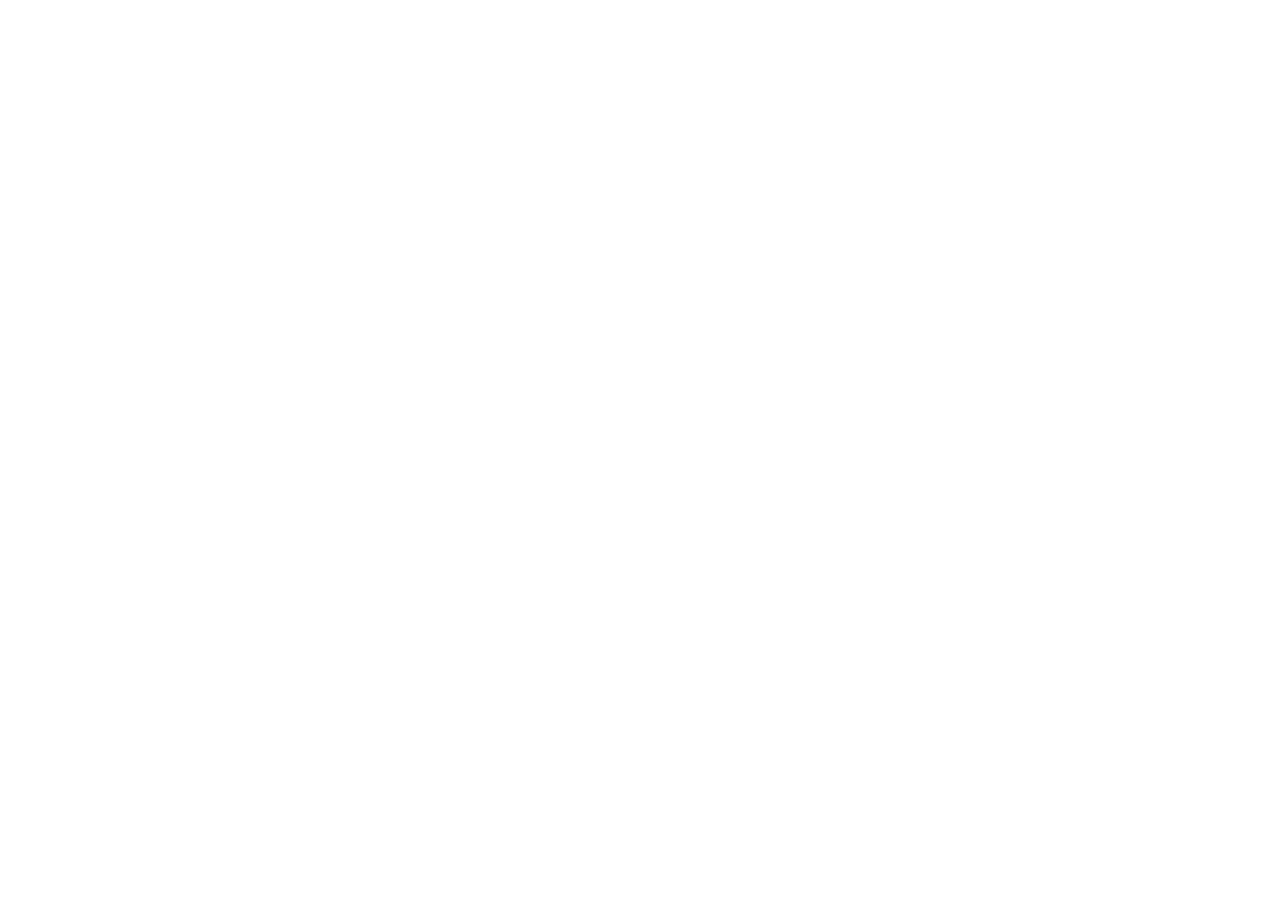
==== index.html @ 82931f69 "dwa" ====
<!DOCTYPE html>
<html lang="en">
<head>
    <meta charset="UTF-8">
    <meta name="viewport" content="width=device-width, initial-scale=1.0">
    <title>Document</title>
</head>
<body>
    
</body>
</html>
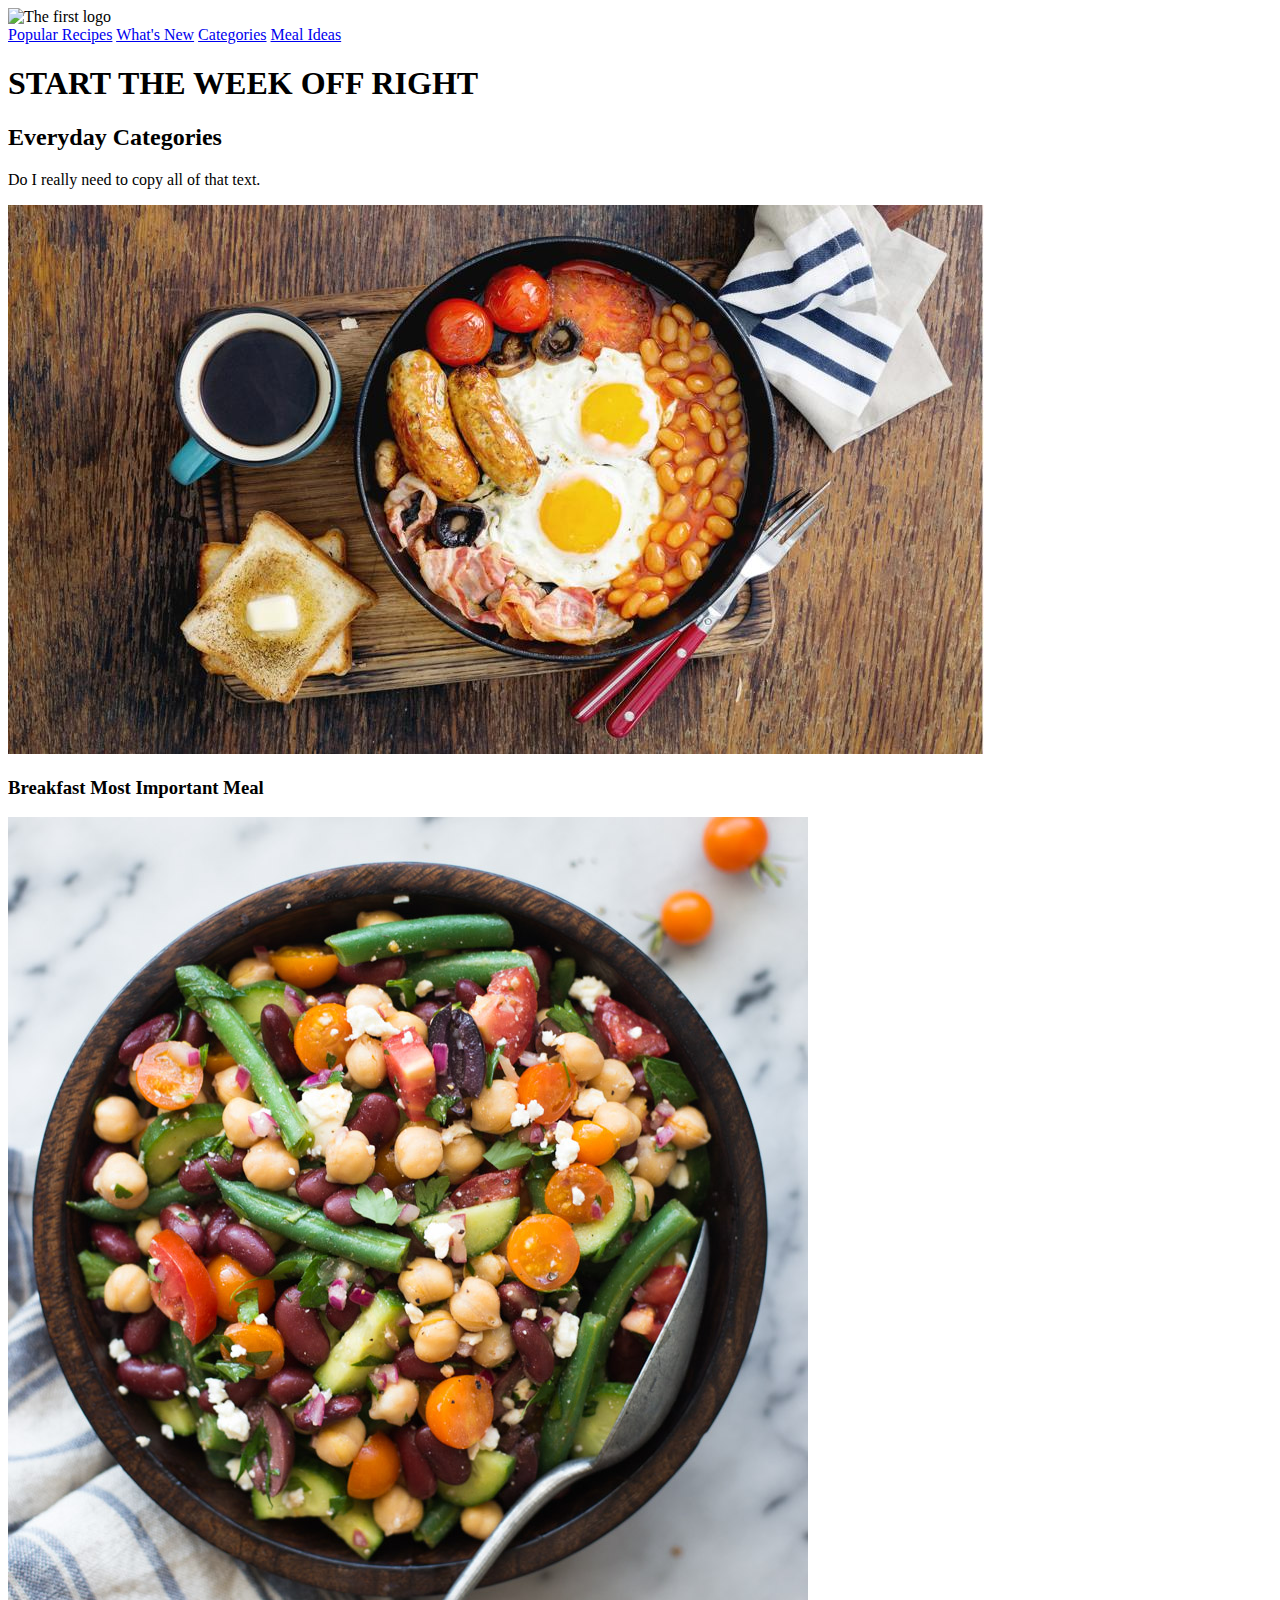
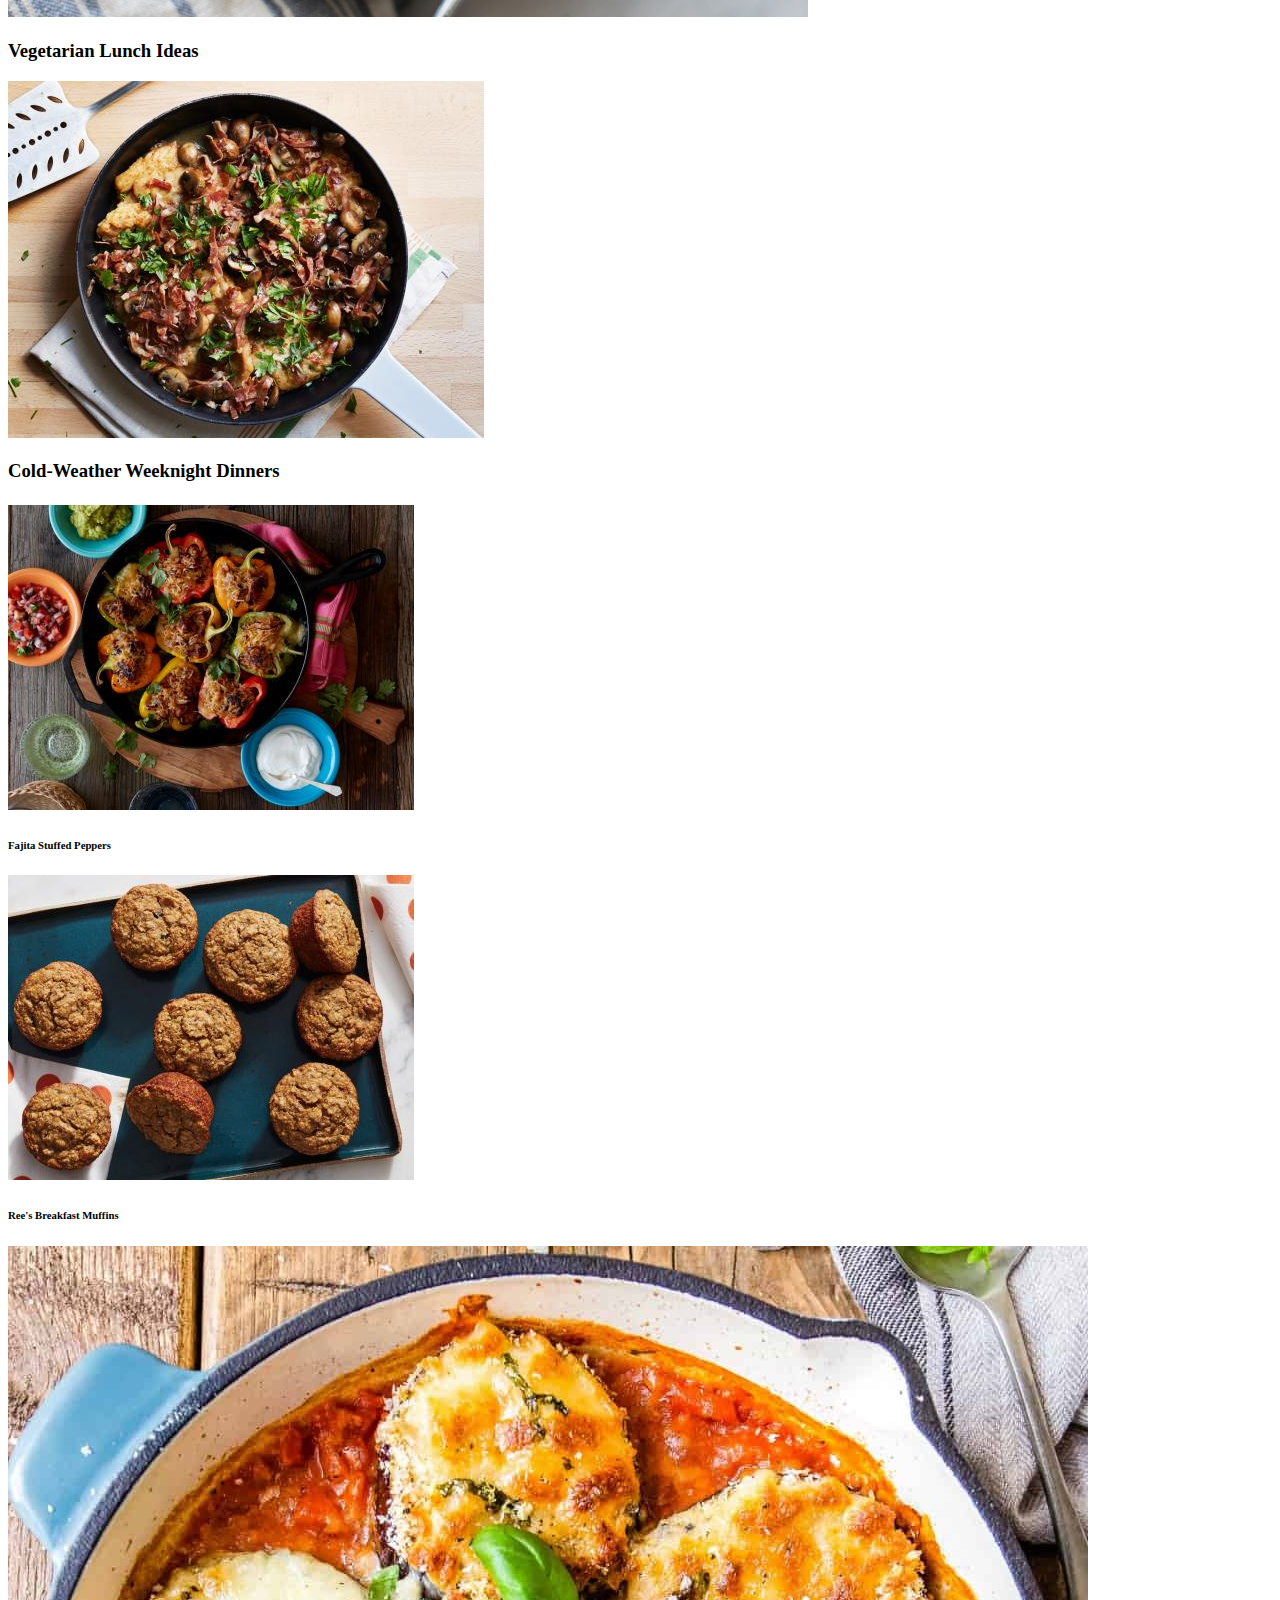
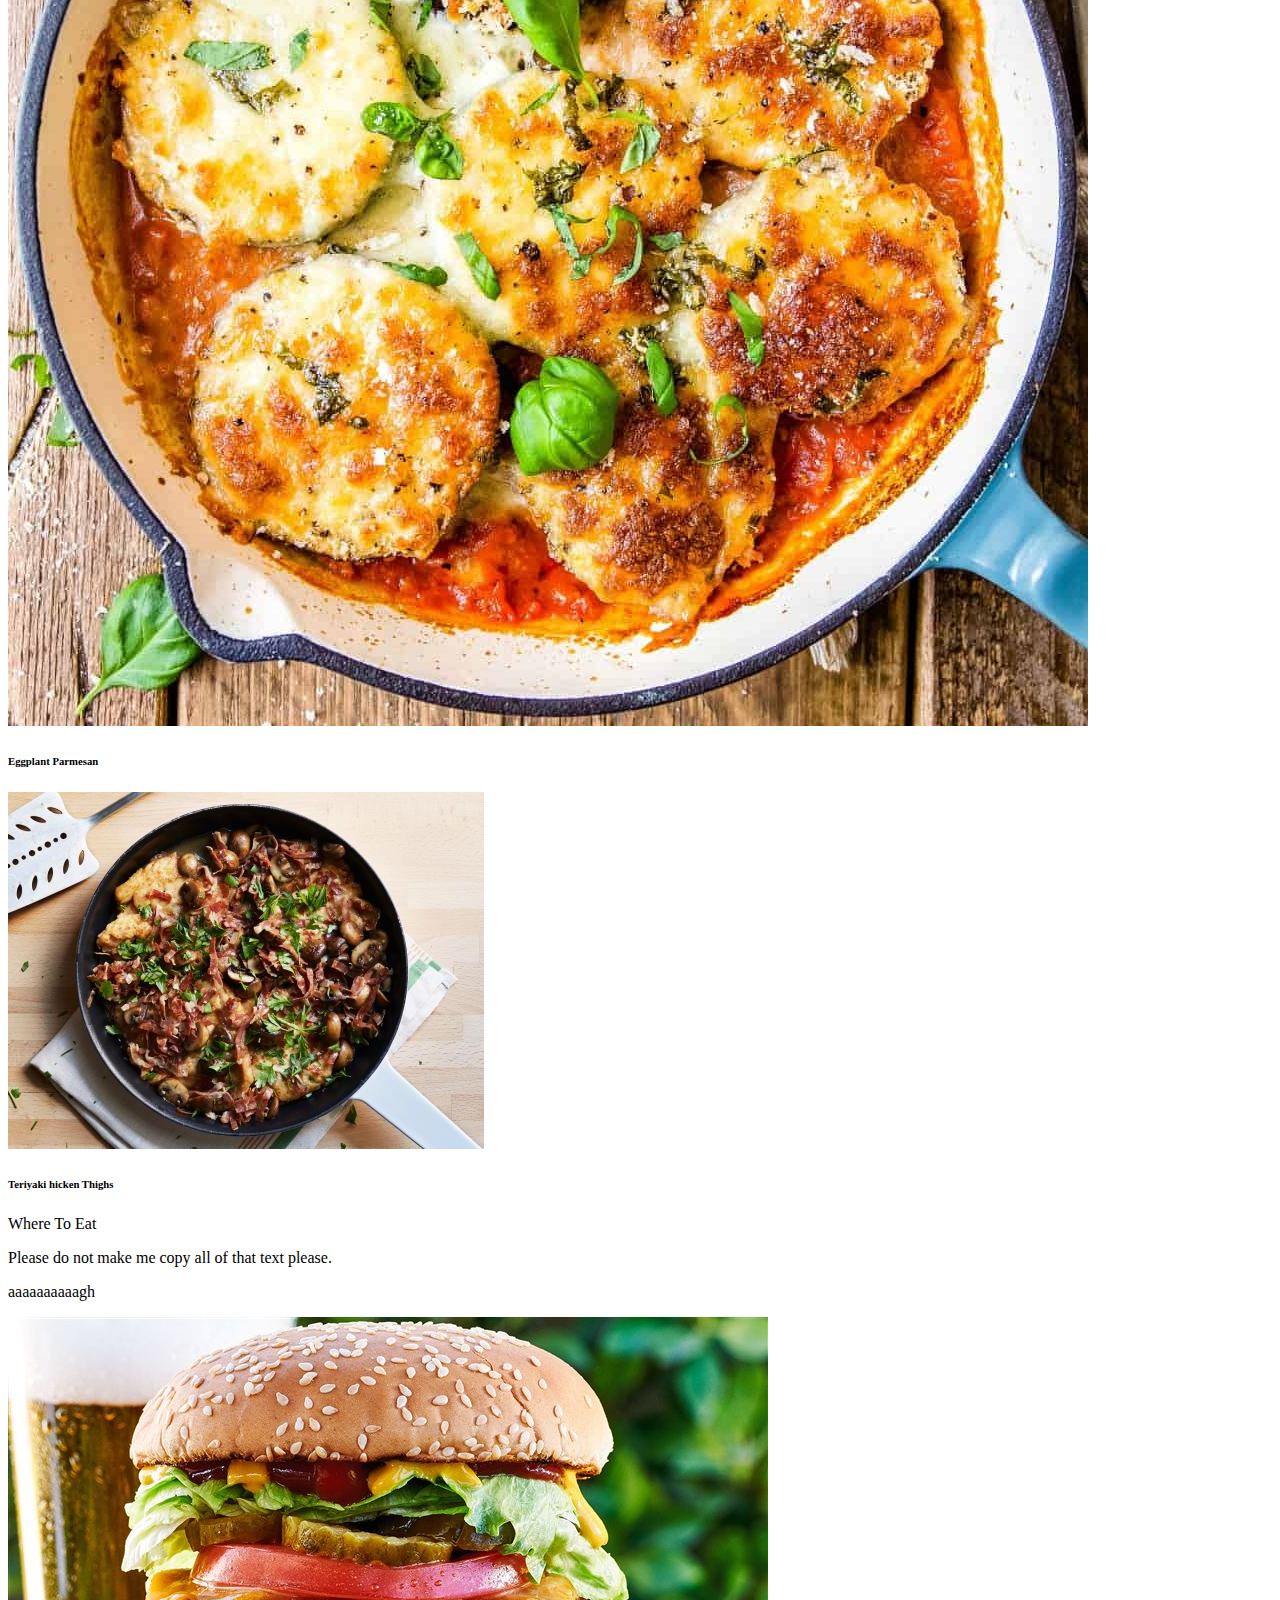
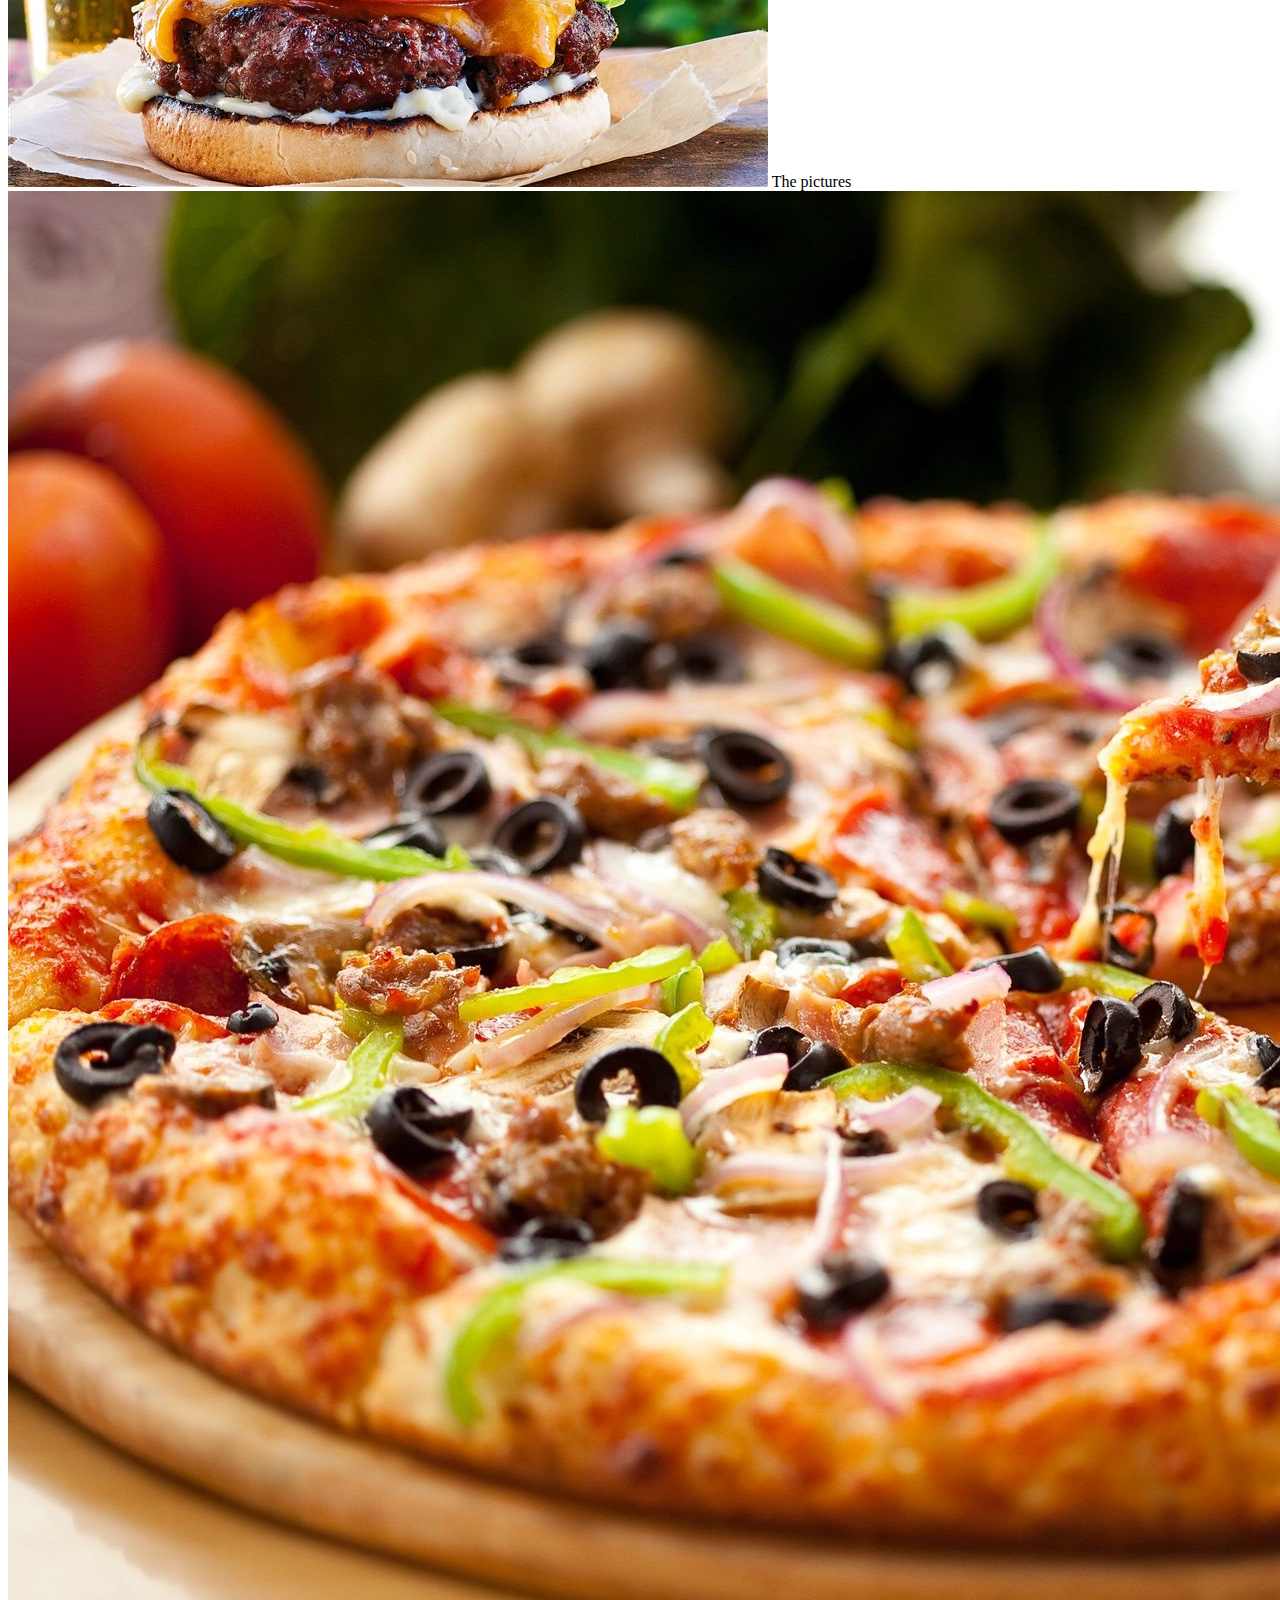
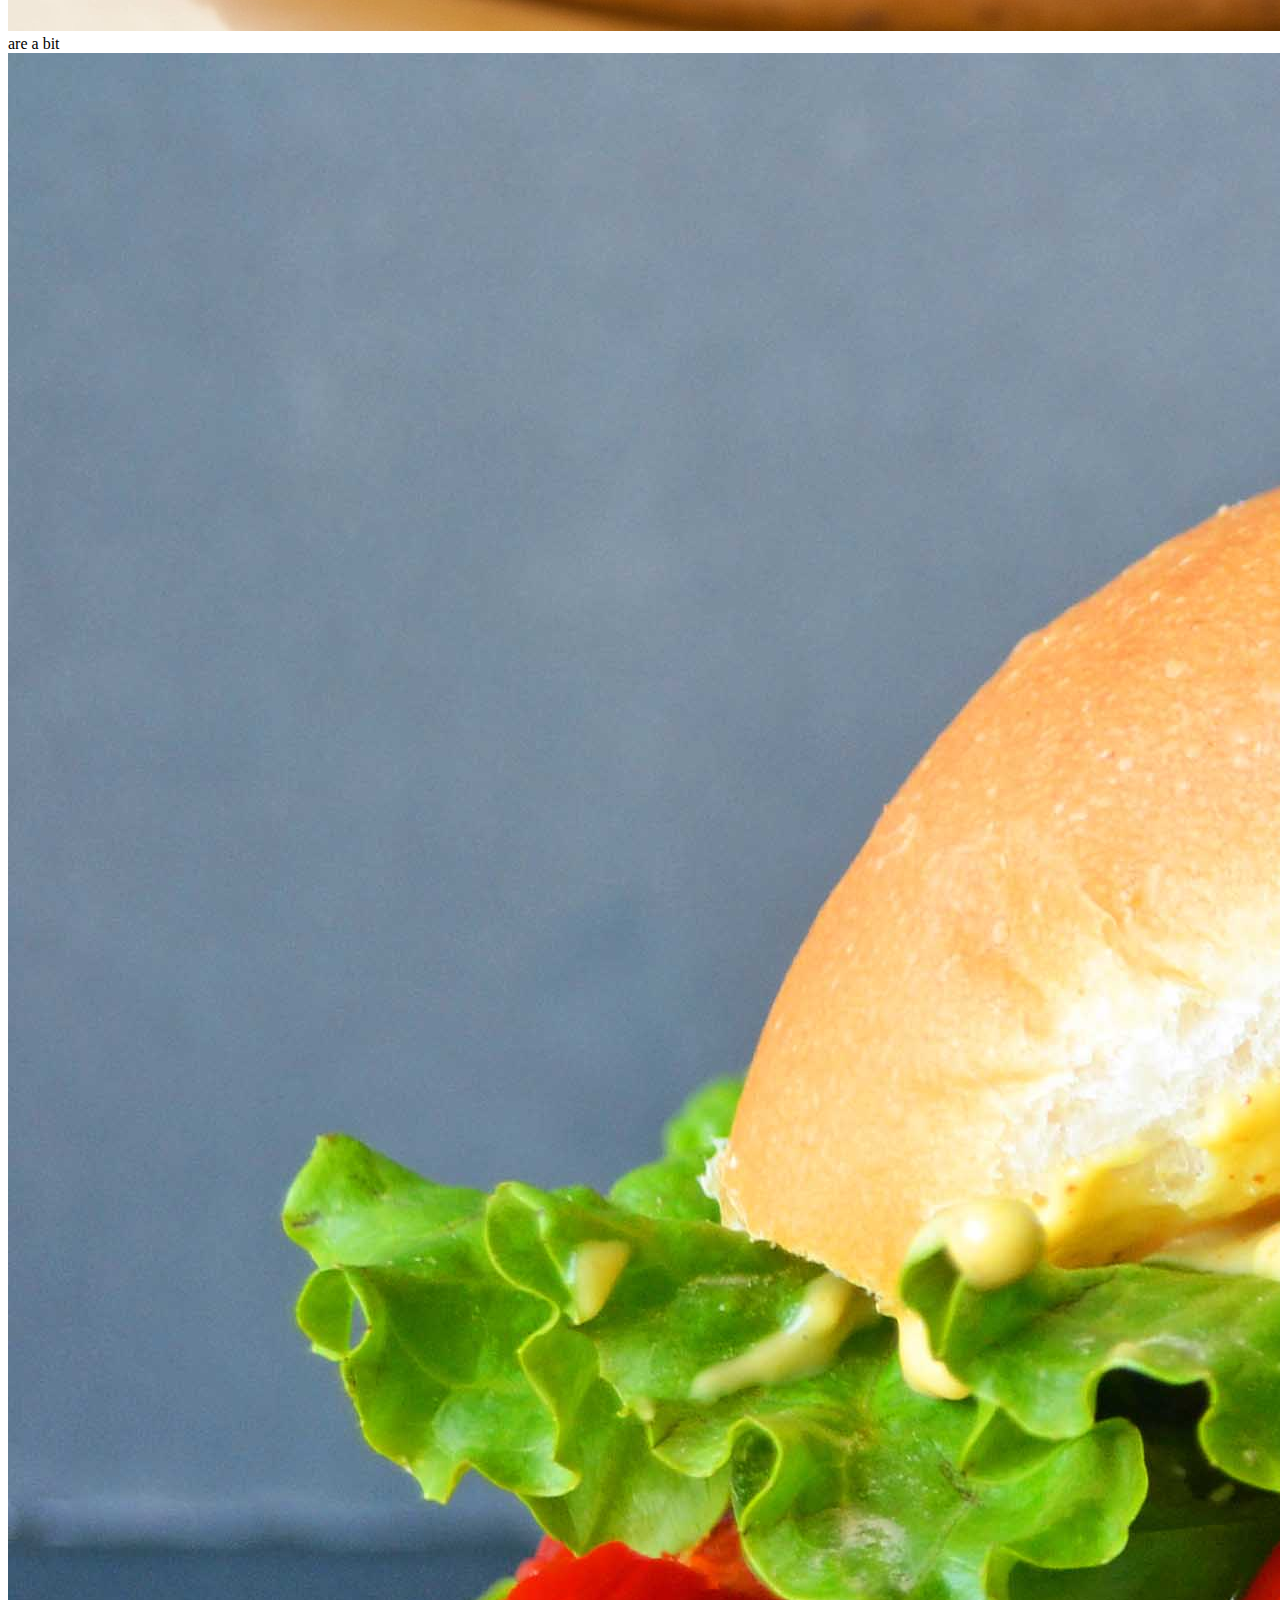
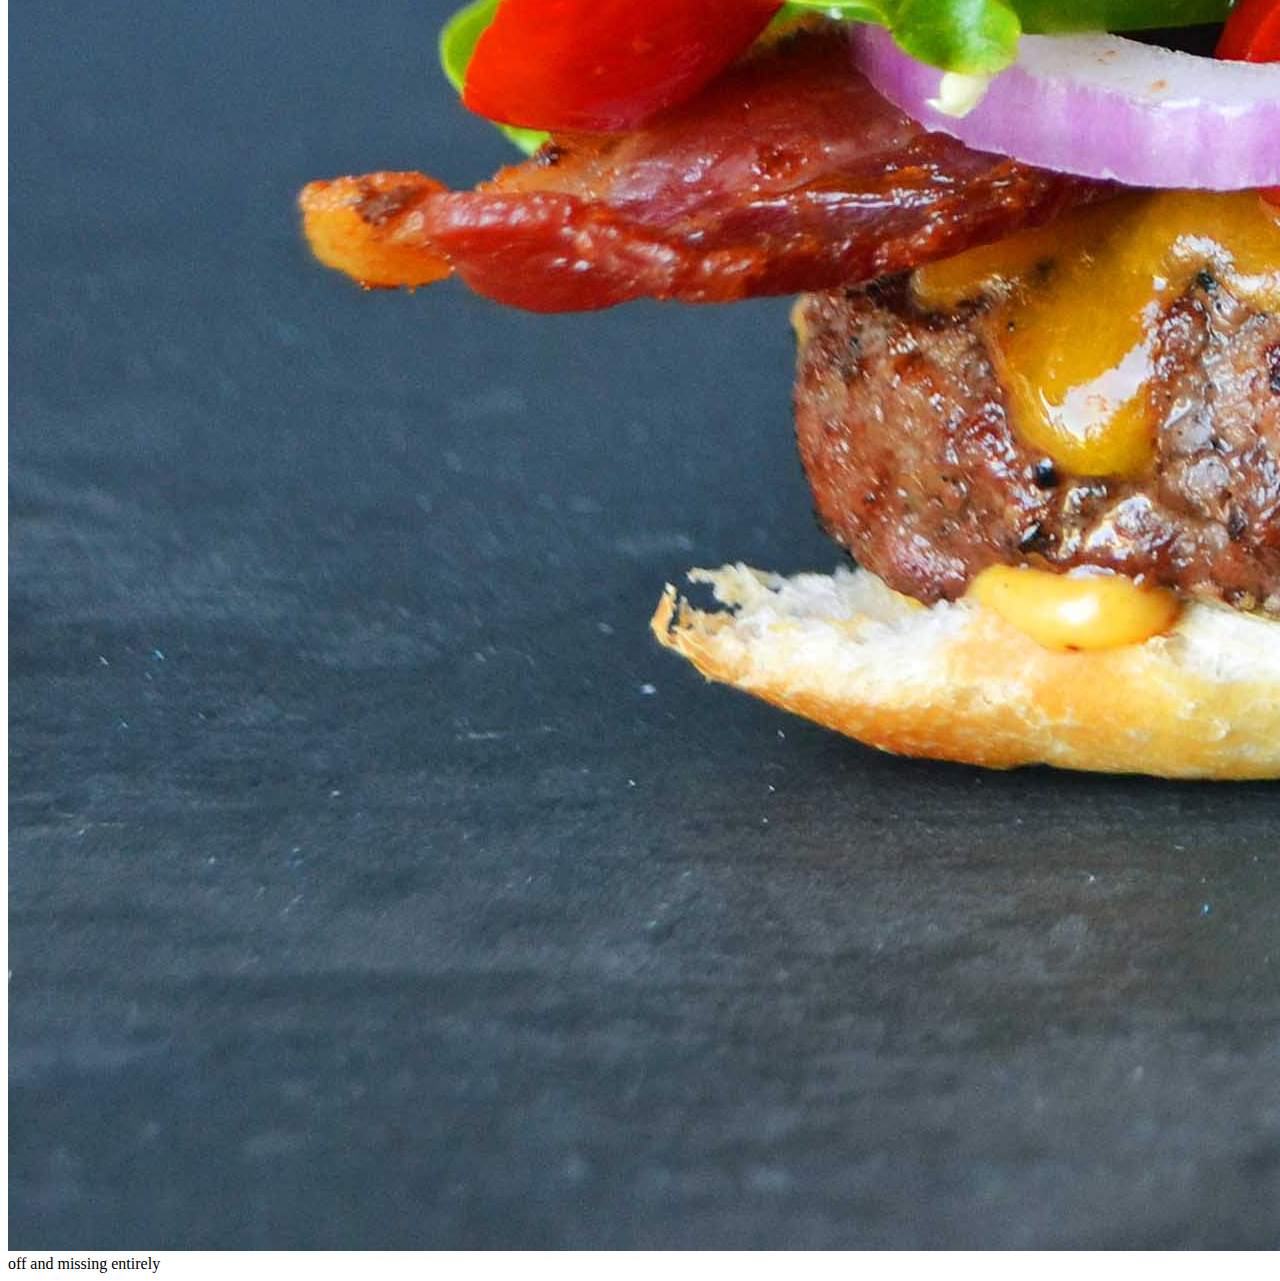
==== commit b87577e7: "erth" ====
--- a/index.html
+++ b/index.html
@@ -4,8 +4,97 @@
     <meta charset="UTF-8">
     <meta name="viewport" content="width=device-width, initial-scale=1.0">
     <title>Document</title>
+    <link rel="stylesheet" type="text/css" href="style.css" />
 </head>
 <body>
-    
+ <div class="top">
+  <div class="topLogo">
+    <img src="images/logo.zip" alt="The first logo">
+  </div>
+    <div class="nav">
+        <nav>
+<a href="#">Popular Recipes</a>
+<a href="#">What's New</a>
+<a href="#">Categories</a>
+<a href="#">Meal Ideas</a>
+          </nav>
+
+    </div>
+ </div>
+ <div class="background">
+    <h1>
+      START THE WEEK OFF RIGHT
+    </h1>
+ </div>
+ <div class="middle">
+  <h2>
+  Everyday Categories
+  </h2>
+  <p>
+      Do I really need to copy all of that text.
+  </p>
+  <div class="three">
+    <div class="threeBox">
+    <img src="images\breakfast-ideas.jpg" alt="breakfastideas">
+    <h3>Breakfast Most Important Meal</h3>
+  </div>
+  <div class="threeBox">
+    <img src="images/vegetarian-ideas.jpg" alt="vegetarianideas">
+    <h3>Vegetarian Lunch Ideas</h3>
+  </div>
+  <div class="threeBox">
+    <img src="images\cold-weather-dinners.jpeg" alt="yum">
+    <h3>Cold-Weather Weeknight Dinners</h3>
+  </div>
+  </div>
+ </div>
+ <div class="recipeBox">
+  <h5></h5>
+  <p></p>
+  <div class="Box">
+    <img src="images\fajita-peppers.jpeg" alt="yum1">
+    <h6>Fajita Stuffed Peppers</h6>
+  </div>
+  <div class="Box">
+    <img src="images\muffins.jpeg" alt="yum2">
+    <h6>Ree's Breakfast Muffins</h6>
+  </div>
+  <div class="Box">
+    <img src="images\eggplant-parmesan.jpg" alt="yum3">
+    <h6>Eggplant Parmesan</h6>
+  </div>
+  <div class="Box">
+    <img src="images\cold-weather-dinners.jpeg" alt="yum4">
+    <h6>Teriyaki hicken Thighs</h6>
+  </div>
+ </div>
+ <div class="end">
+  <h8>
+    Where To Eat
+  </h8>
+  <p>
+Please do not make me copy all of that text please.
+  </p>
+  <p>
+aaaaaaaaaagh
+  </p>
+  <div class="endBox">
+    <img src="images\bengal-burger.jpg" alt="yum5">
+    <h7>The pictures</h7>
+  </div>
+  <div class="endBox">
+    <img src="images\pizza.jpeg" alt="yum7">
+    <h7>are a bit</h7>
+  </div>
+  <div class="endBox">
+    <img src="images\burger.jpg" alt="yum6">
+    <h7>off and missing entirely</h7>
+  </div>
+ </div>
+ <div class="Bottom">
+  <div class="stuff"></div>
+  <div class="bottomNav"></div>
+ </div>
 </body>
+
 </html>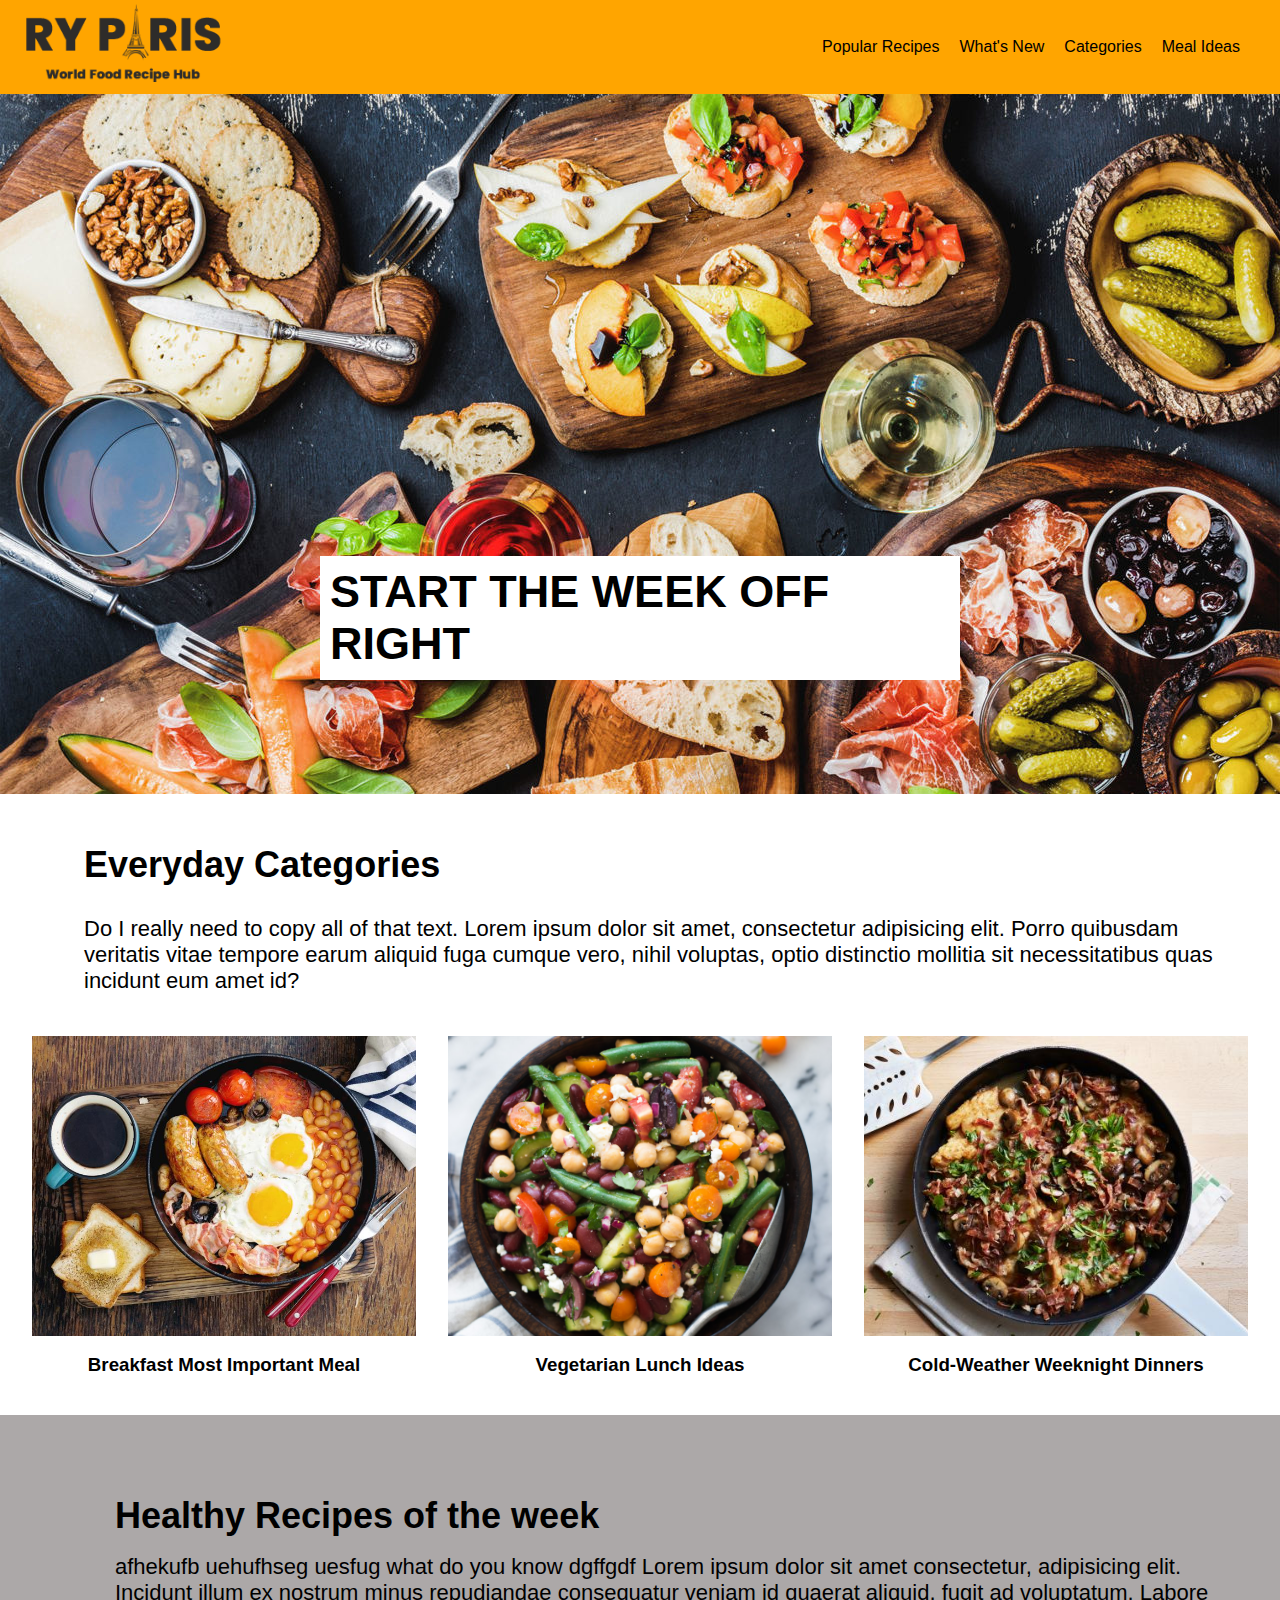
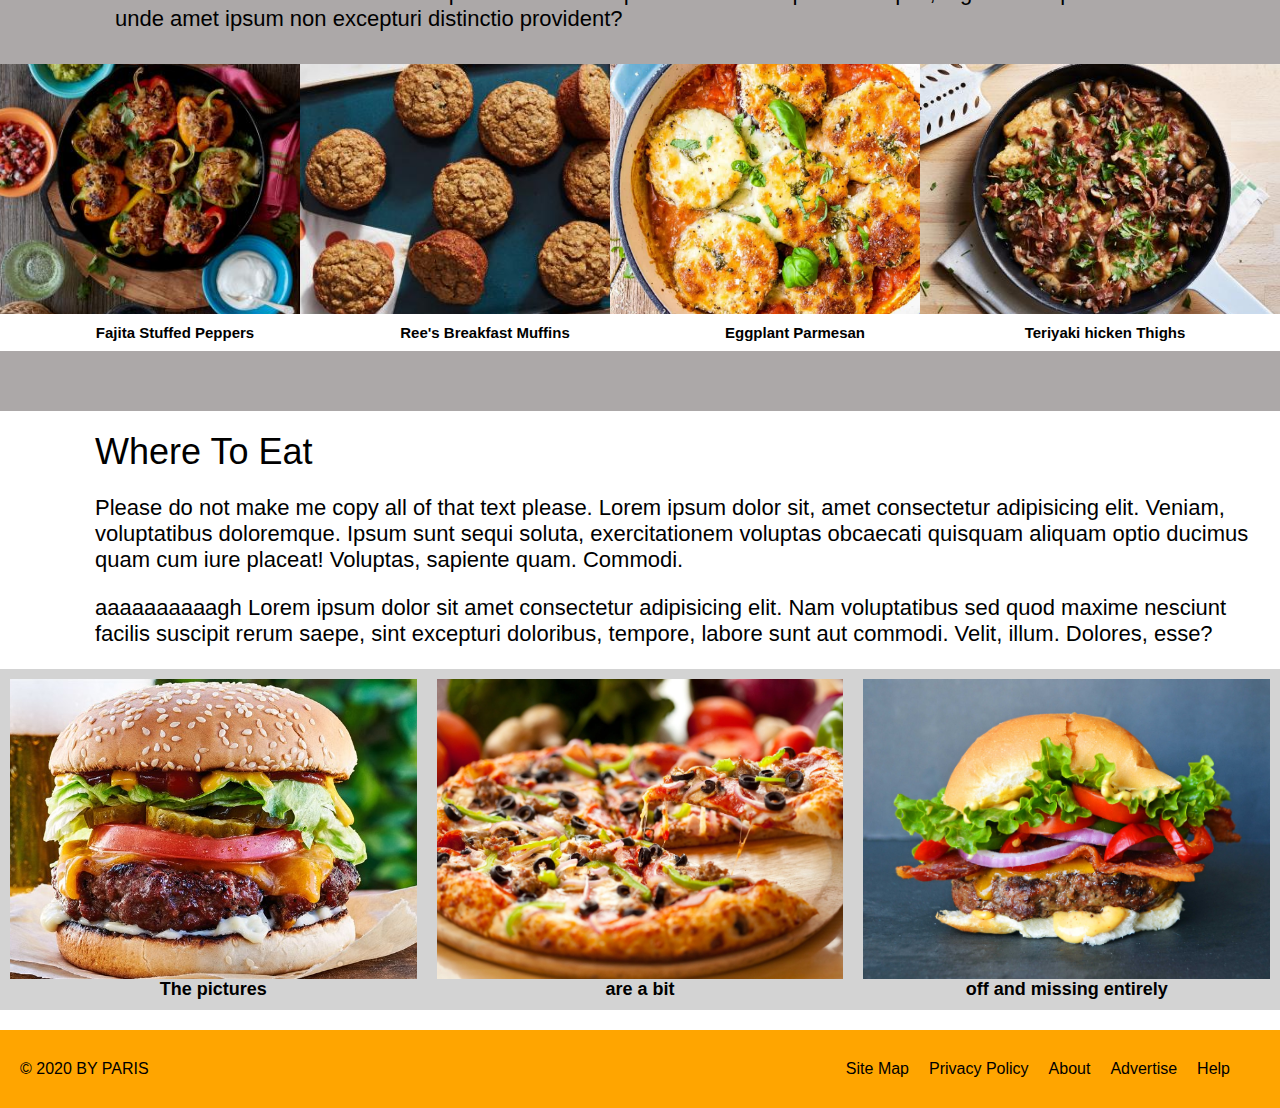
==== commit e65949fe: "hhh" ====
--- a/index.html
+++ b/index.html
@@ -4,16 +4,17 @@
     <meta charset="UTF-8">
     <meta name="viewport" content="width=device-width, initial-scale=1.0">
     <title>Document</title>
-    <link rel="stylesheet" type="text/css" href="style.css" />
+    <link rel="stylesheet" type="text/css" href="css/style.css" />
+    <link rel="stylesheet" href="Downloads\autumn-flowers-font.zip">
 </head>
 <body>
  <div class="top">
   <div class="topLogo">
-    <img src="images/logo.zip" alt="The first logo">
+    <img src="images\ryparis-logo.png" alt="The first logo">
   </div>
     <div class="nav">
         <nav>
-<a href="#">Popular Recipes</a>
+<a href="recipe.html">Popular Recipes</a>
 <a href="#">What's New</a>
 <a href="#">Categories</a>
 <a href="#">Meal Ideas</a>
@@ -21,19 +22,24 @@
 
     </div>
  </div>
- <div class="background">
-    <h1>
-      START THE WEEK OFF RIGHT
-    </h1>
- </div>
+ <a href="recipe.html">
+  <div class="intro">
+      <div class="callToAction" id="hero">
+          <h1>START THE WEEK OFF RIGHT</h1>
+      </div>    
+  </div>
+</a>
+
  <div class="middle">
+  <div class="middletext"></div>
   <h2>
   Everyday Categories
   </h2>
   <p>
-      Do I really need to copy all of that text.
+      Do I really need to copy all of that text. Lorem ipsum dolor sit amet, consectetur adipisicing elit. Porro quibusdam veritatis vitae tempore earum aliquid fuga cumque vero, nihil voluptas, optio distinctio mollitia sit necessitatibus quas incidunt eum amet id?
   </p>
-  <div class="three">
+</div>
+<div class="three">
     <div class="threeBox">
     <img src="images\breakfast-ideas.jpg" alt="breakfastideas">
     <h3>Breakfast Most Important Meal</h3>
@@ -49,8 +55,11 @@
   </div>
  </div>
  <div class="recipeBox">
-  <h5></h5>
-  <p></p>
+  <div class="recipeText">
+  <h5>Healthy Recipes of the week</h5>
+  <p>afhekufb  uehufhseg uesfug what do you know dgffgdf Lorem ipsum dolor sit amet consectetur, adipisicing elit. 
+    Incidunt illum ex nostrum minus repudiandae consequatur veniam id quaerat aliquid, fugit ad voluptatum. Labore unde amet ipsum non excepturi distinctio provident?</p>
+  </div>
   <div class="Box">
     <img src="images\fajita-peppers.jpeg" alt="yum1">
     <h6>Fajita Stuffed Peppers</h6>
@@ -69,15 +78,18 @@
   </div>
  </div>
  <div class="end">
+  <div class="endText">
   <h8>
     Where To Eat
   </h8>
   <p>
-Please do not make me copy all of that text please.
+Please do not make me copy all of that text please. Lorem ipsum dolor sit, amet consectetur adipisicing elit. Veniam, voluptatibus doloremque. Ipsum sunt sequi soluta, exercitationem voluptas obcaecati quisquam aliquam optio ducimus quam cum iure placeat! Voluptas, sapiente quam. Commodi.
   </p>
   <p>
-aaaaaaaaaagh
+aaaaaaaaaagh Lorem ipsum dolor sit amet consectetur adipisicing elit. Nam voluptatibus sed quod maxime nesciunt facilis suscipit rerum saepe, sint excepturi doloribus, tempore, labore sunt aut commodi. Velit, illum. Dolores, esse?
   </p>
+</div>
+  <div class="endPic">
   <div class="endBox">
     <img src="images\bengal-burger.jpg" alt="yum5">
     <h7>The pictures</h7>
@@ -90,10 +102,20 @@
     <img src="images\burger.jpg" alt="yum6">
     <h7>off and missing entirely</h7>
   </div>
+</div>
  </div>
- <div class="Bottom">
-  <div class="stuff"></div>
-  <div class="bottomNav"></div>
+ <div class="bottom">
+ <h90>© 2020 BY PARIS</h90>
+ <div class="nav">
+     
+<a href="#">Site Map</a>
+<a href="#">Privacy Policy</a>
+<a href="#">About</a>
+<a href="#">Advertise</a>
+<a href="#">Help</a>
+         
+
+    </div>
  </div>
 </body>
 
--- a/css/style.css
+++ b/css/style.css
@@ -0,0 +1,302 @@
+.top {
+  display: flex;
+  align-items: center;
+  background-color: orange; 
+  color: black;
+  padding: 0;
+  margin: 0;
+  justify-content: space-between;
+}
+.nav {
+  display: flex;
+  align-items: center;
+  justify-content: flex-end;
+  padding: 10px;
+  margin: 0;
+}
+.topLogo img {
+  height: 90px;
+  width: auto;
+  margin-left: 5%;
+}
+.nav nav {
+  display: flex;
+  align-items: center; 
+  padding: 10px;
+  margin: 0;
+}
+.nav a {
+  text-decoration: none;
+  color: black; 
+  margin-right: 20px; 
+  text-align: right;
+}
+.background {
+  background-color: #eee; /* Set background color for the background section */
+  padding: 50px; /* Add padding for better spacing */
+}
+.middle {
+  padding: 20px; /* Add padding for better spacing */
+margin-left: 5%;
+}
+
+h2 {
+  font-size: 36px; 
+  font-weight: bold;
+}
+p {
+  font-size: 22px; 
+}
+.threeBox {
+  flex-basis: 30%;
+  text-align: center; 
+  margin-bottom: 20px;
+}
+.threeBox img {
+  object-fit: cover;
+  max-width: 100%; 
+  max-height: 100%;
+  width: 440px; 
+  height: 300px; 
+  display: block; 
+margin: 0 auto; 
+}
+
+.three {
+  display: flex;
+  justify-content: space-evenly; 
+}
+
+.recipeBox {
+  background-color: rgb(172, 168, 168);
+  display: flex;
+  flex-wrap: wrap; 
+  justify-content: space-evenly; 
+  padding: 20px; 
+}
+h5 {
+  width: 100%;
+  font-size: 36px;
+  text-align: left;
+  margin-bottom: -5px;
+ 
+}
+.recipeText {
+  margin-left: 95px;
+}
+.Box {
+  padding: 0;
+  text-align: center; 
+  background-color: white;
+  margin-top: 10px;
+  margin-bottom: 40px;
+  margin-left: -30px;
+  margin-right: -30px;
+}
+.Box img {
+  
+  height: 250px;
+  width: 370px;
+  display: block;  
+
+  object-fit: cover;
+}
+h6 {
+font-size: 15px;
+margin-top: 10px;
+margin-bottom: 10px;
+}
+
+.end h8 {
+
+  font-size: 36px;
+  font-style: bold;
+  padding-top: 200px;
+}
+
+.endBox {
+  background-color: lightgray;
+  text-align: center; 
+  margin-bottom: 20px;
+  padding: 10px;
+}
+.endBox img {
+  object-fit: cover;
+  max-width: 100%; 
+  max-height: 100%;
+  width: 480px; 
+  height: 300px; 
+  display: block; 
+margin: 0 auto; 
+}
+.end {
+  display: block;
+  justify-content: space-evenly;
+  padding-top: 20px;
+}
+.endPic {
+  display: flex;
+  justify-content: space-evenly; 
+}
+.endText {
+  margin-left: 95px;
+}
+.endBox h7 {
+  font-size: 18px; 
+  font-weight: bold; 
+}
+
+  .bottom {
+    background-color: orange; 
+    color: black; 
+    padding: 20px; 
+    display: flex;
+    align-items: center;
+    justify-content: space-between;
+  }
+  .bottomNav {
+    display: flex;
+    justify-content: center; 
+    margin-top: 10px; 
+    align-items: center;
+  }
+  .bottomNav a {
+    text-decoration: none;
+    color: #fff; 
+    margin: 0 15px; 
+  }
+
+.intro2 {
+  display: flex;
+  flex-wrap: nowrap;
+  justify-content: space-around;
+  align-items: flex-end;
+  background-image: url("../images/bengal-burger.jpg");
+  background-repeat: no-repeat;
+  background-size: cover;
+  height: 740px;
+}
+.intro {
+  display: flex;
+  flex-wrap: nowrap;
+  justify-content: space-around;
+  align-items: flex-end;
+  background-image: url("../images/hero-image.jpg");
+  background-repeat: no-repeat;
+  background-size: cover;
+  height: 700px;
+}
+.callToAction {
+  display: flex;
+  flex-wrap: nowrap;
+  justify-content: space-around;
+  background-color: white;
+  font-size: 15px;
+  font-weight: bold;
+  
+  padding: 0px 15px;
+  transition: transform 2s;
+}
+body, html {
+  font-family: "Autumn", sans-serif;
+  height: 100%;
+  margin: 0;
+  padding: 0;
+}
+      .intro h1, .intro2 h1 {
+        position: absolute;
+        bottom: 20px;
+        left: 50%;
+        transform: translateX(-50%);
+        margin-bottom: 200px;
+        padding: 10px;
+        font-size: 45px; 
+        color: #000000;
+        background-color: white;
+        background-size: 60px;
+      }
+
+      .firstBox {
+        background-color: rgb(165, 164, 164);
+        margin-left: 0;
+        margin-right: 0;
+        height: 130px;
+        padding-top: 20px;
+      }
+      .bold {
+        font-weight: bold;
+      }
+      h11 {
+        margin-top: 30px;
+        font-weight: bold;
+        font-size: 28px;
+        padding: 20px;
+        margin-left: 40px;
+      }
+      .easyList,
+      .lessList {
+        display: flex;
+        padding-top: 10px;
+        align-items: left;
+      }
+    .easyList h12,
+.lessList h13 {
+  list-style-type: none;
+  margin-left: 60px;
+  padding: 0;
+}
+
+.videoMaybe {
+  margin: 20px;
+  display: flex;
+  align-items: center;
+  justify-content: center;
+}
+.recipeTop {
+  text-align: center;
+  padding: 20px;
+}
+.title {
+  font-size: 50px;
+  font-weight: bold;
+  display: flex;
+  align-items: center;
+  justify-content: center;
+  margin-top: 10px;
+}
+.stars {
+  font-size: 24px;
+  margin-right: 5px;
+  color: #c50f0f;
+}
+.reviewCount {
+  font-size: 18px;
+  color: #000000; 
+  margin-left: 5px;
+}
+.ratingSection {
+  display: flex;
+  align-items: center;
+}
+.propaganda {
+  display: flex;
+  flex-direction: column;
+  align-items: center;
+}
+.buttonSection {
+  display: flex;
+  align-items: center; 
+  margin-top: 20px;
+}
+.saveButton {
+  background-color: #c50f0f;
+  color: white;
+  border: none;
+  padding: 10px 20px;
+  border-radius: 25px;
+  cursor: pointer;
+}
+.saveButton img {
+  width: 10px; 
+  margin-right: 10px;
+}
